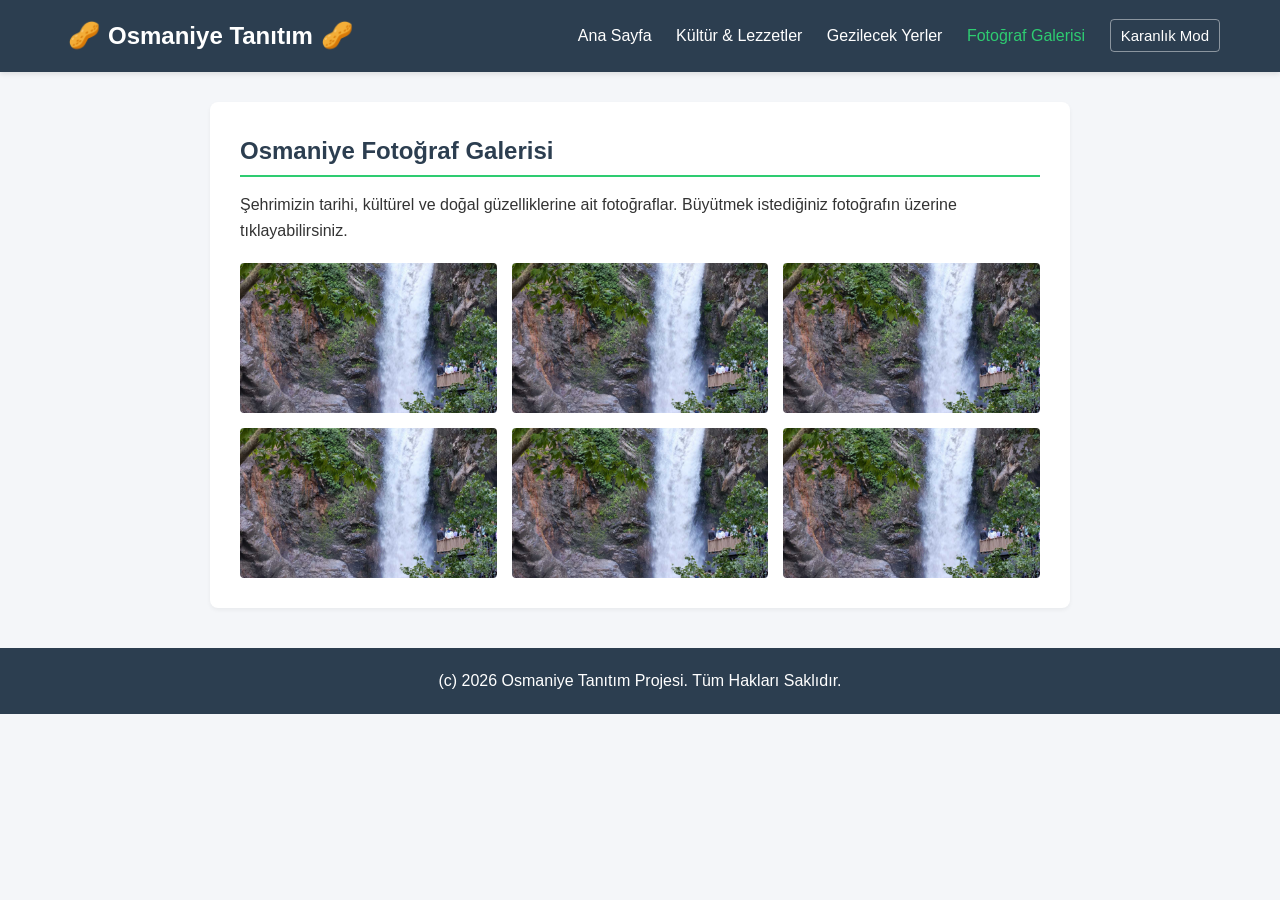
==== galeri.html @ b513a69b "Initial commit" ====
<!DOCTYPE html>
<html lang="tr">
<head>
    <meta charset="UTF-8">
    <meta name="viewport" content="width=device-width, initial-scale=1.0">
    <title>Fotoğraf Galerisi - Osmaniye</title>
    <link rel="stylesheet" href="style.css">
</head>
<body>

    <header class="navbar">
        <div class="nav-container">
            <a href="index.html" class="logo">
                <span class="logo-icon">🥜</span> Osmaniye Tanıtım <span class="logo-icon">🥜</span>
            </a>
            <nav class="nav-links">
                <a href="index.html">Ana Sayfa</a>
                <a href="kultur.html">Kültür & Lezzetler</a>
                <a href="gezilecek.html">Gezilecek Yerler</a>
                <a href="galeri.html" class="active">Fotoğraf Galerisi</a>
                <button type="button" id="themeToggle" class="theme-toggle">Karanlık Mod</button>
            </nav>
        </div>
    </header>

    <main class="container">
        <section class="content-card">
            <h2>Osmaniye Fotoğraf Galerisi</h2>
            <p>Şehrimizin tarihi, kültürel ve doğal güzelliklerine ait fotoğraflar. Büyütmek istediğiniz fotoğrafın üzerine tıklayabilirsiniz.</p>
            
            <div class="gallery-grid">
                <img src="images/selale.jpg" alt="Karaçay Şelalesi" class="gallery-item">
                <img src="images/selale.jpg" alt="Toprakkale Kalesi" class="gallery-item">
                <img src="images/selale.jpg" alt="Karatepe Müzesi" class="gallery-item">
                <img src="images/selale.jpg" alt="Kastabala Antik Kenti" class="gallery-item">
                <img src="images/selale.jpg" alt="Zorkun Yaylası" class="gallery-item">
                <img src="images/selale.jpg" alt="Osmaniye Fıstığı" class="gallery-item">
                </div>
        </section>
    </main>

    <div id="galleryModal" class="modal">
        <span class="modal-close" id="modalClose">&times;</span>
        <img class="modal-content" id="modalImg">
        <div id="modalCaption" class="modal-caption"></div>
    </div>

    <footer class="main-footer">
        <p>(c) 2026 Osmaniye Tanıtım Projesi. Tüm Hakları Saklıdır.</p>
    </footer>

    <script src="script.js"></script>
</body>
</html>
---- style.css ----
/* Genel Sayfa Ayarları */
* {
    margin: 0;
    padding: 0;
    box-sizing: border-box;
    font-family: 'Segoe UI', Tahoma, Geneva, Verdana, sans-serif;
}

body {
    background-color: #f4f6f9;
    color: #333;
    line-height: 1.6;
}

/* Üst Menü (Header) Tasarımı */
.navbar {
    background-color: #2c3e50;
    position: sticky;
    top: 0;
    z-index: 1000;
    box-shadow: 0 2px 5px rgba(0,0,0,0.1);
}

.nav-container {
    max-width: 1200px;
    margin: 0 auto;
    display: flex;
    justify-content: space-between;
    align-items: center;
    padding: 15px 20px;
}

.navbar .logo {
    color: #fff;
    text-decoration: none;
    font-size: 24px;
    font-weight: bold;
    display: flex;
    align-items: center;
}

.logo-icon {
    margin-right: 8px;
    margin-left: 8px;
    font-size: 26px;
}

.nav-links a {
    color: #fff;
    text-decoration: none;
    margin-left: 20px;
    font-size: 16px;
    transition: color 0.3s;
}

.nav-links a:hover, .nav-links a.active {
    color: #2ecc71;
}

.theme-toggle {
    background-color: transparent;
    color: #fff;
    border: 1px solid rgba(255,255,255,0.45);
    border-radius: 4px;
    padding: 7px 10px;
    margin-left: 20px;
    font-size: 15px;
    cursor: pointer;
    transition: background-color 0.3s, color 0.3s, border-color 0.3s;
}

.theme-toggle:hover {
    background-color: #2ecc71;
    border-color: #2ecc71;
    color: #1a252f;
}

/* İki Sütunlu Giriş Alanı Tasarımı (Hero) */
.hero-container {
    background-color: #2c3e50;
    display: flex;
    max-width: 1200px;
    margin: 20px auto;
    border-radius: 8px;
    overflow: hidden;
    min-height: 450px;
}

.hero-left {
    flex: 1;
    padding: 40px;
    display: flex;
    flex-direction: column;
    justify-content: center;
    color: #fff;
}

.hero-left h1 {
    font-size: 36px;
    margin-bottom: 15px;
    line-height: 1.2;
}

.hero-left p {
    font-size: 18px;
    color: #ecf0f1;
}

.hero-right {
    flex: 1;
    display: flex;
    justify-content: center;
    align-items: center;
    background: #1a252f;
    padding: 10px;
}

.hero-img-v2 {
    max-width: 100%;
    max-height: 450px;
    object-fit: contain;
    border-radius: 4px;
    box-shadow: 0 4px 8px rgba(0,0,0,0.3);
}

/* Ana İçerik Konteyneri */
.container {
    max-width: 900px;
    margin: 30px auto;
    padding: 0 20px;
}

/* İçerik Kartları */
.content-card {
    background: #fff;
    padding: 30px;
    margin-bottom: 25px;
    border-radius: 8px;
    box-shadow: 0 2px 4px rgba(0,0,0,0.05);
}

.content-card h2 {
    color: #2c3e50;
    margin-bottom: 15px;
    border-bottom: 2px solid #2ecc71;
    padding-bottom: 5px;
}

.content-card p {
    margin-bottom: 15px;
}

/* Kart İçi Görseller */
.main-img {
    width: 100%;
    max-height: 350px;
    object-fit: cover;
    border-radius: 6px;
    margin-top: 15px;
    box-shadow: 0 2px 5px rgba(0,0,0,0.1);
}

.compact-img {
    display: block;
    width: min(100%, 520px);
    height: auto;
    max-height: none;
    object-fit: contain;
    margin-left: auto;
    margin-right: auto;
}

/* Yorum Formu Tasarımı */
.comment-form {
    margin-top: 20px;
}

.form-group {
    margin-bottom: 15px;
}

.form-group label {
    display: block;
    margin-bottom: 5px;
    font-weight: bold;
}

.form-group input, .form-group textarea {
    width: 100%;
    padding: 10px;
    border: 1px solid #ccc;
    border-radius: 4px;
    font-size: 15px;
}

.btn-submit {
    background-color: #2c3e50;
    color: white;
    padding: 12px 20px;
    border: none;
    border-radius: 4px;
    cursor: pointer;
    font-size: 16px;
    width: 100%;
}

.btn-submit:hover {
    background-color: #2ecc71;
}

.error-msg {
    color: #e74c3c;
    font-size: 13px;
    display: block;
    margin-top: 5px;
}

.success-msg {
    color: #2ecc71;
    font-weight: bold;
    margin-top: 15px;
    text-align: center;
}

/* Sayfa Alt Bilgisi (Footer) */
.main-footer {
    background-color: #2c3e50;
    color: #fff;
    text-align: center;
    padding: 20px;
    margin-top: 40px;
}

/* Karanlık Mod */
body.dark-mode {
    background-color: #111827;
    color: #e5e7eb;
}

body.dark-mode .navbar,
body.dark-mode .main-footer,
body.dark-mode .hero-container {
    background-color: #0f172a;
}

body.dark-mode .hero-right {
    background-color: #020617;
}

body.dark-mode .content-card {
    background-color: #1f2937;
    color: #e5e7eb;
    box-shadow: 0 2px 8px rgba(0,0,0,0.35);
}

body.dark-mode .content-card h2,
body.dark-mode .content-card h3 {
    color: #f9fafb;
}

body.dark-mode .content-card p,
body.dark-mode .hero-left p {
    color: #d1d5db;
}

body.dark-mode .form-group input,
body.dark-mode .form-group textarea {
    background-color: #111827;
    color: #f9fafb;
    border-color: #4b5563;
}

body.dark-mode .theme-toggle {
    border-color: #2ecc71;
    color: #2ecc71;
}

/* Galeri Grid Yapısı */
.gallery-grid {
    display: grid;
    grid-template-columns: repeat(auto-fill, minmax(200px, 1fr));
    gap: 15px;
    margin-top: 20px;
}

.gallery-item {
    width: 100%;
    height: 150px;
    object-fit: cover;
    border-radius: 4px;
    cursor: pointer;
    transition: transform 0.2s, box-shadow 0.2s;
}

.gallery-item:hover {
    transform: scale(1.04);
    box-shadow: 0 4px 10px rgba(0,0,0,0.15);
}

/* JavaScript Lightbox Modal Tasarımı */
.modal {
    display: none;
    position: fixed;
    z-index: 2000;
    padding-top: 60px;
    left: 0;
    top: 0;
    width: 100%;
    height: 100%;
    background-color: rgba(0,0,0,0.9);
}

.modal-content {
    margin: auto;
    display: block;
    max-width: 80%;
    max-height: 75vh;
    object-fit: contain;
}

.modal-caption {
    margin: auto;
    display: block;
    width: 80%;
    text-align: center;
    color: #ccc;
    padding: 10px 0;
    font-size: 18px;
}

.modal-close {
    position: absolute;
    top: 15px;
    right: 35px;
    color: #f1f1f1;
    font-size: 40px;
    font-weight: bold;
    cursor: pointer;
}

.modal-close:hover {
    color: #2ecc71;
}

/* Mobil Uyum (Responsive) Ayarları */
@media (max-width: 768px) {
    .nav-container {
        flex-direction: column;
    }
    
    .nav-links {
        margin-top: 15px;
    }
    
    .nav-links a {
        margin: 0 10px;
    }

    .theme-toggle {
        display: block;
        margin: 12px auto 0;
    }

    .hero-container {
        flex-direction: column;
        margin: 10px;
    }

    .hero-left {
        padding: 20px;
        text-align: center;
    }

    .hero-left h1 {
        font-size: 28px;
    }

    .hero-img-v2 {
        max-height: 350px;
    }
}
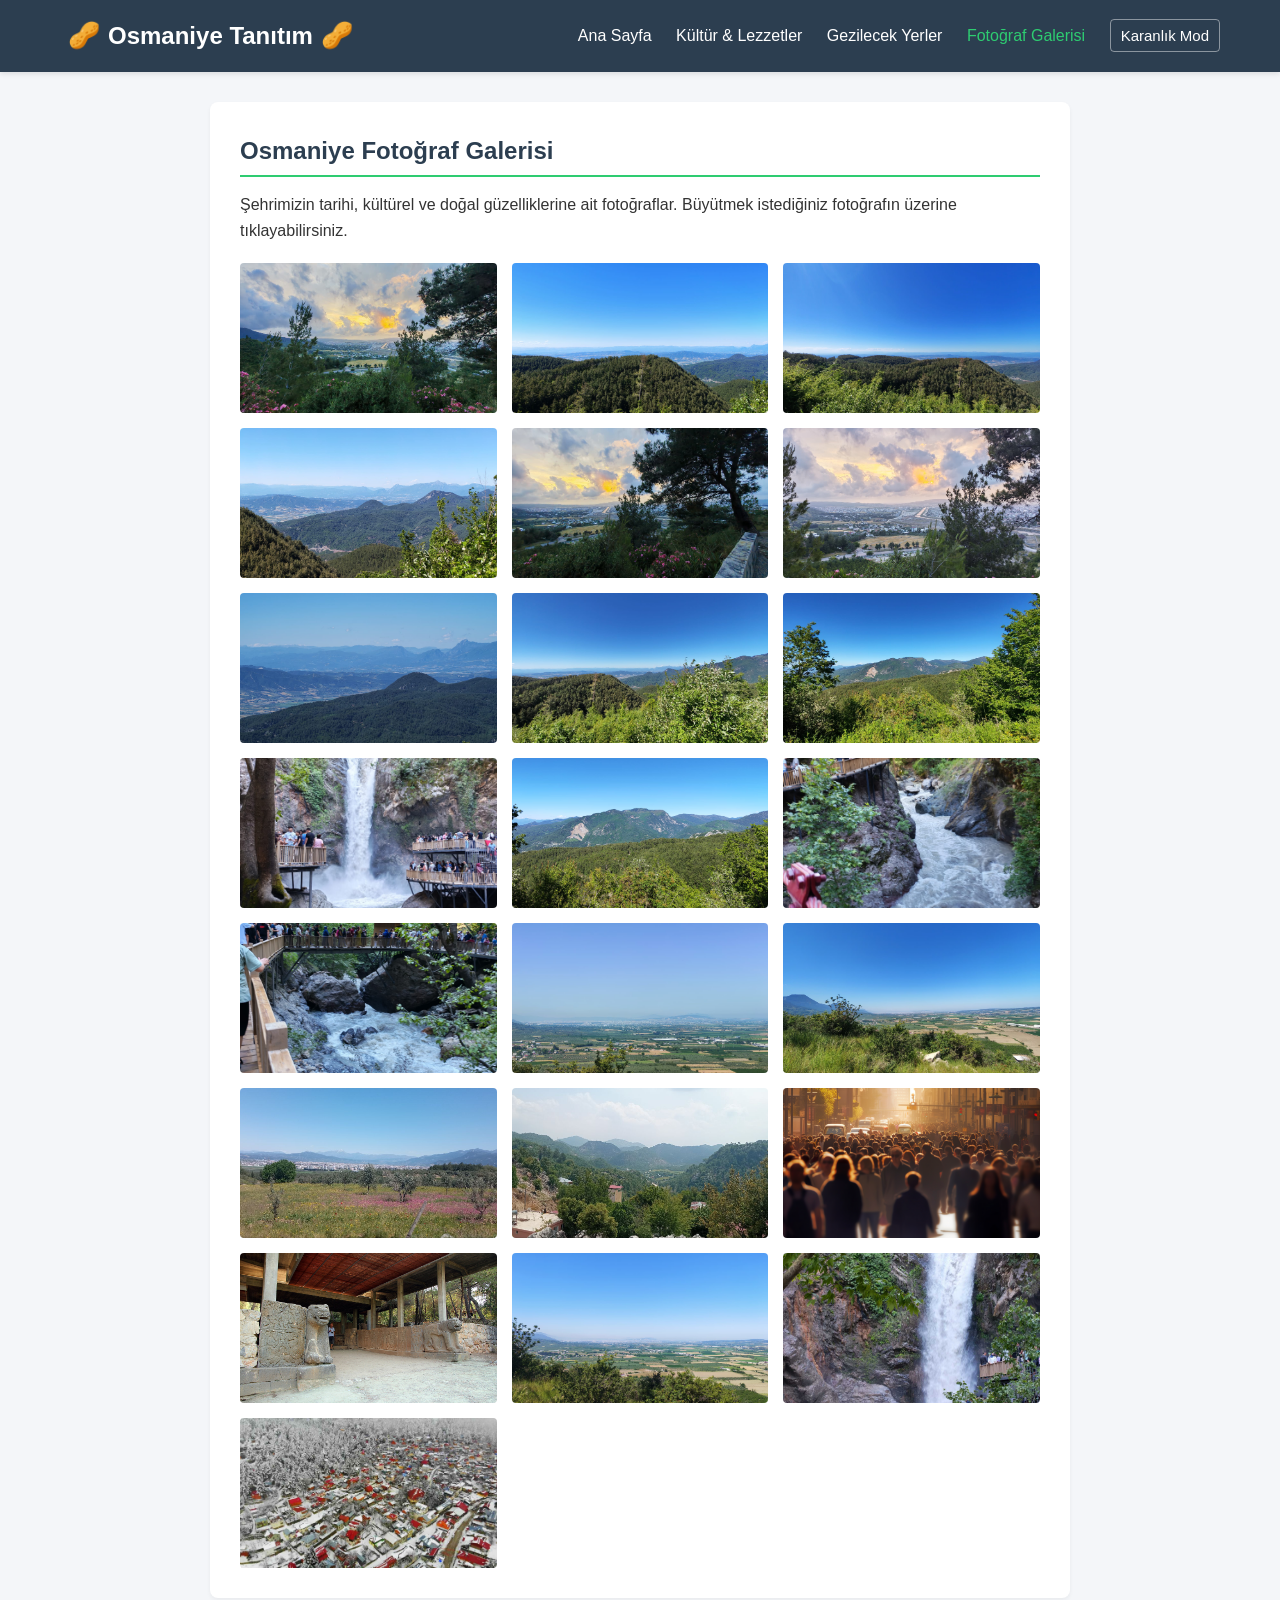
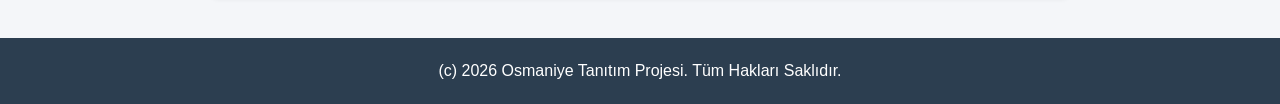
==== commit 4067b28d: "duzenleme" ====
--- a/galeri.html
+++ b/galeri.html
@@ -29,13 +29,29 @@
             <p>Şehrimizin tarihi, kültürel ve doğal güzelliklerine ait fotoğraflar. Büyütmek istediğiniz fotoğrafın üzerine tıklayabilirsiniz.</p>
             
             <div class="gallery-grid">
-                <img src="images/selale.jpg" alt="Karaçay Şelalesi" class="gallery-item">
-                <img src="images/selale.jpg" alt="Toprakkale Kalesi" class="gallery-item">
-                <img src="images/selale.jpg" alt="Karatepe Müzesi" class="gallery-item">
-                <img src="images/selale.jpg" alt="Kastabala Antik Kenti" class="gallery-item">
-                <img src="images/selale.jpg" alt="Zorkun Yaylası" class="gallery-item">
-                <img src="images/selale.jpg" alt="Osmaniye Fıstığı" class="gallery-item">
-                </div>
+                <img src="galeri/2.jpeg" alt="Osmaniye Galeri Fotoğrafı 2" class="gallery-item">
+                <img src="galeri/3.jpeg" alt="Osmaniye Galeri Fotoğrafı 3" class="gallery-item">
+                <img src="galeri/4.jpeg" alt="Osmaniye Galeri Fotoğrafı 4" class="gallery-item">
+                <img src="galeri/5.jpeg" alt="Osmaniye Galeri Fotoğrafı 5" class="gallery-item">
+                <img src="galeri/6.jpeg" alt="Osmaniye Galeri Fotoğrafı 6" class="gallery-item">
+                <img src="galeri/7.jpeg" alt="Osmaniye Galeri Fotoğrafı 7" class="gallery-item">
+                <img src="galeri/8.jpeg" alt="Osmaniye Galeri Fotoğrafı 8" class="gallery-item">
+                <img src="galeri/9.jpeg" alt="Osmaniye Galeri Fotoğrafı 9" class="gallery-item">
+                <img src="galeri/10.jpeg" alt="Osmaniye Galeri Fotoğrafı 10" class="gallery-item">
+                <img src="galeri/12.jpeg" alt="Osmaniye Galeri Fotoğrafı 12" class="gallery-item">
+                <img src="galeri/13.jpeg" alt="Osmaniye Galeri Fotoğrafı 13" class="gallery-item">
+                <img src="galeri/14.jpeg" alt="Osmaniye Galeri Fotoğrafı 14" class="gallery-item">
+                <img src="galeri/15.jpeg" alt="Osmaniye Galeri Fotoğrafı 15" class="gallery-item">
+                <img src="galeri/16.jpeg" alt="Osmaniye Galeri Fotoğrafı 16" class="gallery-item">
+                <img src="galeri/18.jpeg" alt="Osmaniye Galeri Fotoğrafı 18" class="gallery-item">
+                <img src="galeri/eskilik.jpg" alt="Osmaniye Tarihi Alan" class="gallery-item">
+                <img src="galeri/kadirlikoy.jpg" alt="Kadirli Köy Manzarası" class="gallery-item">
+                <img src="galeri/kalabalikfoto.jpg" alt="Osmaniye Şehir Hayatı" class="gallery-item">
+                <img src="galeri/karatepe.jpg" alt="Karatepe Aslantaş" class="gallery-item">
+                <img src="galeri/ova.jpeg" alt="Osmaniye Ovası" class="gallery-item">
+                <img src="galeri/selale.jpg" alt="Karaçay Şelalesi" class="gallery-item">
+                <img src="galeri/zorkunkis.jpeg" alt="Zorkun Kış Manzarası" class="gallery-item">
+            </div>
         </section>
     </main>
 
--- a/style.css
+++ b/style.css
@@ -1,4 +1,3 @@
-/* Genel Sayfa Ayarları */
 * {
     margin: 0;
     padding: 0;
@@ -12,7 +11,6 @@
     line-height: 1.6;
 }
 
-/* Üst Menü (Header) Tasarımı */
 .navbar {
     background-color: #2c3e50;
     position: sticky;
@@ -75,7 +73,6 @@
     color: #1a252f;
 }
 
-/* İki Sütunlu Giriş Alanı Tasarımı (Hero) */
 .hero-container {
     background-color: #2c3e50;
     display: flex;
@@ -123,14 +120,12 @@
     box-shadow: 0 4px 8px rgba(0,0,0,0.3);
 }
 
-/* Ana İçerik Konteyneri */
 .container {
     max-width: 900px;
     margin: 30px auto;
     padding: 0 20px;
 }
 
-/* İçerik Kartları */
 .content-card {
     background: #fff;
     padding: 30px;
@@ -150,7 +145,6 @@
     margin-bottom: 15px;
 }
 
-/* Kart İçi Görseller */
 .main-img {
     width: 100%;
     max-height: 350px;
@@ -170,7 +164,6 @@
     margin-right: auto;
 }
 
-/* Yorum Formu Tasarımı */
 .comment-form {
     margin-top: 20px;
 }
@@ -222,7 +215,6 @@
     text-align: center;
 }
 
-/* Sayfa Alt Bilgisi (Footer) */
 .main-footer {
     background-color: #2c3e50;
     color: #fff;
@@ -231,7 +223,6 @@
     margin-top: 40px;
 }
 
-/* Karanlık Mod */
 body.dark-mode {
     background-color: #111827;
     color: #e5e7eb;
@@ -275,7 +266,6 @@
     color: #2ecc71;
 }
 
-/* Galeri Grid Yapısı */
 .gallery-grid {
     display: grid;
     grid-template-columns: repeat(auto-fill, minmax(200px, 1fr));
@@ -297,7 +287,6 @@
     box-shadow: 0 4px 10px rgba(0,0,0,0.15);
 }
 
-/* JavaScript Lightbox Modal Tasarımı */
 .modal {
     display: none;
     position: fixed;
@@ -342,7 +331,6 @@
     color: #2ecc71;
 }
 
-/* Mobil Uyum (Responsive) Ayarları */
 @media (max-width: 768px) {
     .nav-container {
         flex-direction: column;
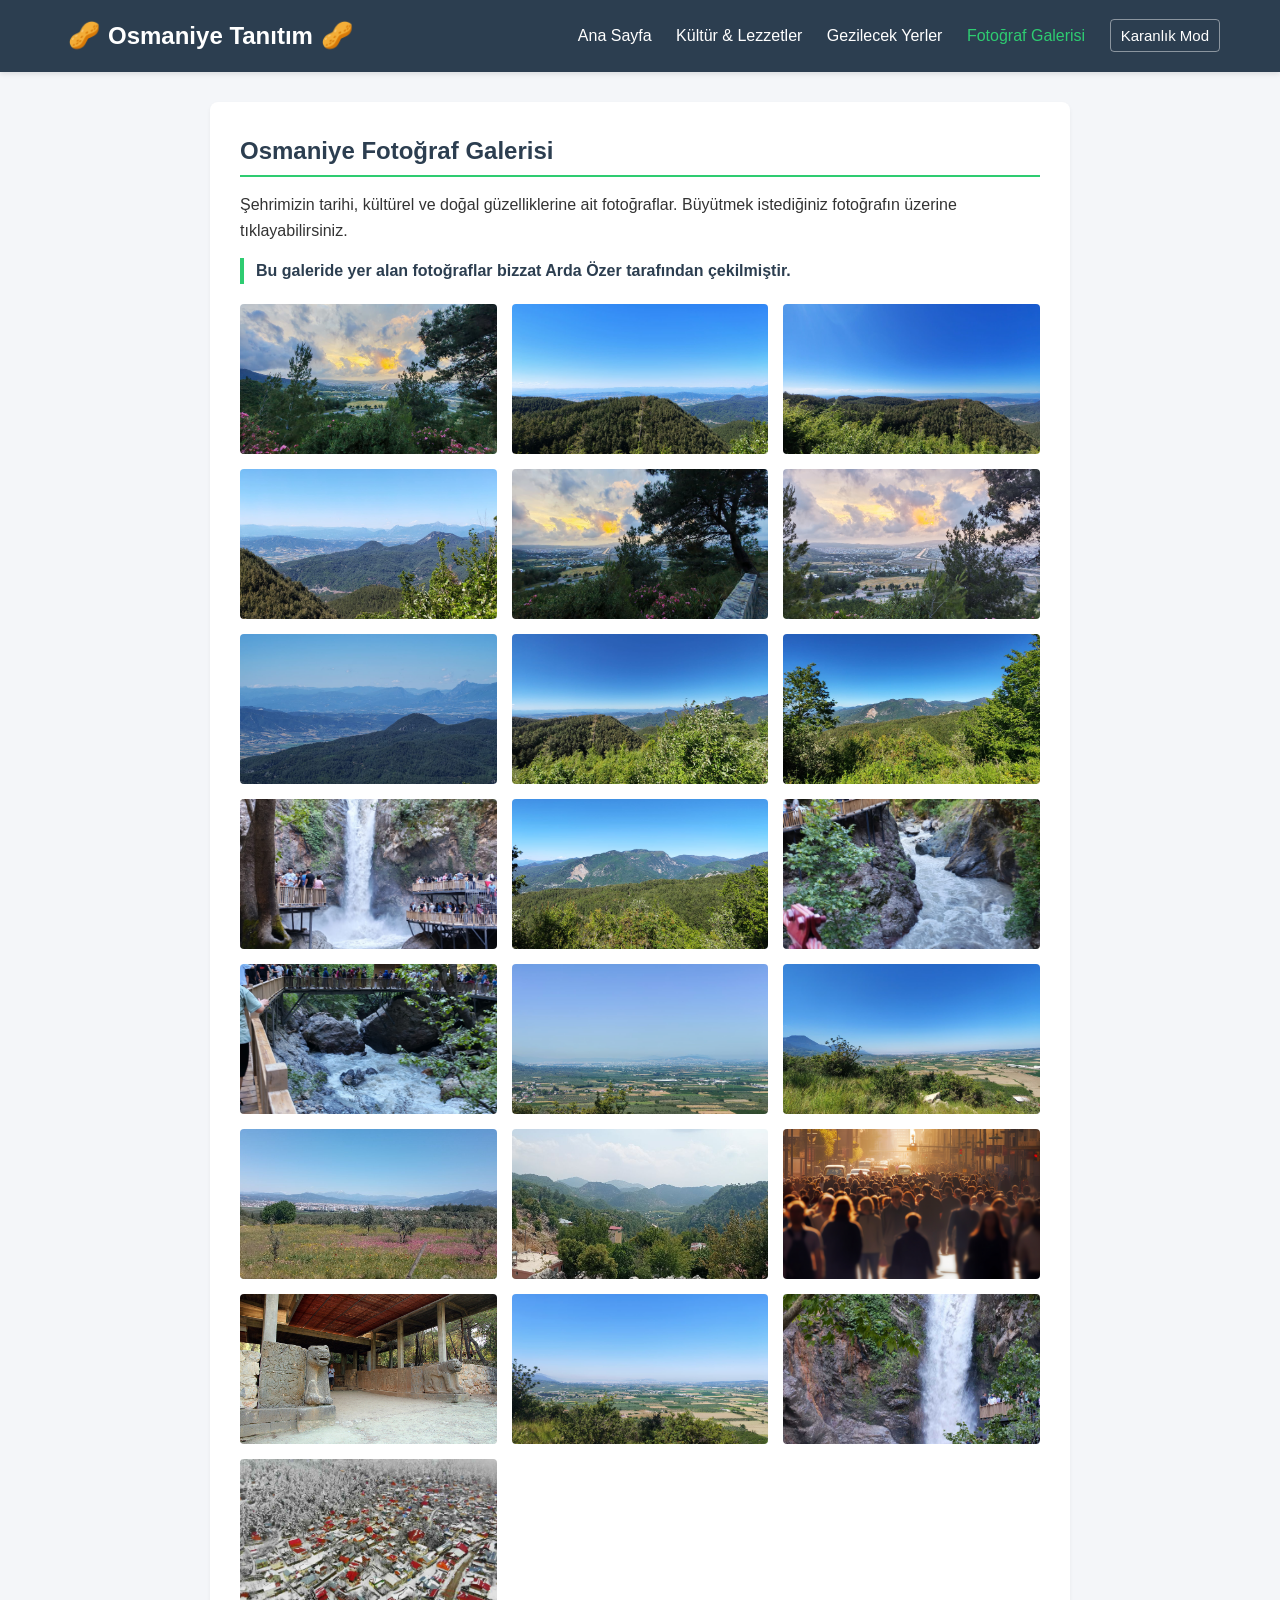
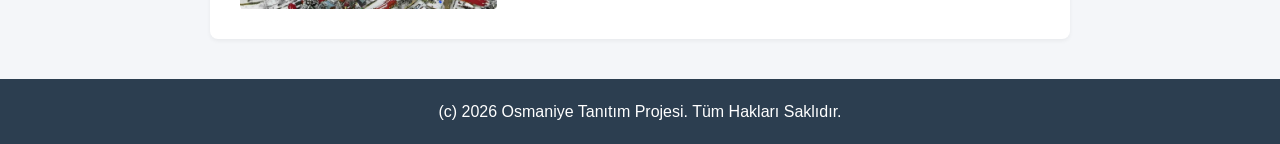
==== commit 6ce83ae8: "duzeltme" ====
--- a/galeri.html
+++ b/galeri.html
@@ -18,39 +18,40 @@
                 <a href="kultur.html">Kültür & Lezzetler</a>
                 <a href="gezilecek.html">Gezilecek Yerler</a>
                 <a href="galeri.html" class="active">Fotoğraf Galerisi</a>
-                <button type="button" id="themeToggle" class="theme-toggle">Karanlık Mod</button>
+                <button type="button" id="themeToggle" class="tema-butonu">Karanlık Mod</button>
             </nav>
         </div>
     </header>
 
     <main class="container">
-        <section class="content-card">
+        <section class="icerik-karti">
             <h2>Osmaniye Fotoğraf Galerisi</h2>
             <p>Şehrimizin tarihi, kültürel ve doğal güzelliklerine ait fotoğraflar. Büyütmek istediğiniz fotoğrafın üzerine tıklayabilirsiniz.</p>
+            <p class="galeri-notu">Bu galeride yer alan fotoğraflar bizzat Arda Özer tarafından çekilmiştir.</p>
             
-            <div class="gallery-grid">
-                <img src="galeri/2.jpeg" alt="Osmaniye Galeri Fotoğrafı 2" class="gallery-item">
-                <img src="galeri/3.jpeg" alt="Osmaniye Galeri Fotoğrafı 3" class="gallery-item">
-                <img src="galeri/4.jpeg" alt="Osmaniye Galeri Fotoğrafı 4" class="gallery-item">
-                <img src="galeri/5.jpeg" alt="Osmaniye Galeri Fotoğrafı 5" class="gallery-item">
-                <img src="galeri/6.jpeg" alt="Osmaniye Galeri Fotoğrafı 6" class="gallery-item">
-                <img src="galeri/7.jpeg" alt="Osmaniye Galeri Fotoğrafı 7" class="gallery-item">
-                <img src="galeri/8.jpeg" alt="Osmaniye Galeri Fotoğrafı 8" class="gallery-item">
-                <img src="galeri/9.jpeg" alt="Osmaniye Galeri Fotoğrafı 9" class="gallery-item">
-                <img src="galeri/10.jpeg" alt="Osmaniye Galeri Fotoğrafı 10" class="gallery-item">
-                <img src="galeri/12.jpeg" alt="Osmaniye Galeri Fotoğrafı 12" class="gallery-item">
-                <img src="galeri/13.jpeg" alt="Osmaniye Galeri Fotoğrafı 13" class="gallery-item">
-                <img src="galeri/14.jpeg" alt="Osmaniye Galeri Fotoğrafı 14" class="gallery-item">
-                <img src="galeri/15.jpeg" alt="Osmaniye Galeri Fotoğrafı 15" class="gallery-item">
-                <img src="galeri/16.jpeg" alt="Osmaniye Galeri Fotoğrafı 16" class="gallery-item">
-                <img src="galeri/18.jpeg" alt="Osmaniye Galeri Fotoğrafı 18" class="gallery-item">
-                <img src="galeri/eskilik.jpg" alt="Osmaniye Tarihi Alan" class="gallery-item">
-                <img src="galeri/kadirlikoy.jpg" alt="Kadirli Köy Manzarası" class="gallery-item">
-                <img src="galeri/kalabalikfoto.jpg" alt="Osmaniye Şehir Hayatı" class="gallery-item">
-                <img src="galeri/karatepe.jpg" alt="Karatepe Aslantaş" class="gallery-item">
-                <img src="galeri/ova.jpeg" alt="Osmaniye Ovası" class="gallery-item">
-                <img src="galeri/selale.jpg" alt="Karaçay Şelalesi" class="gallery-item">
-                <img src="galeri/zorkunkis.jpeg" alt="Zorkun Kış Manzarası" class="gallery-item">
+            <div class="galeri-izgara">
+                <img src="galeri/2.jpeg" alt="Osmaniye Galeri Fotoğrafı 2" class="galeri-ogesi">
+                <img src="galeri/3.jpeg" alt="Osmaniye Galeri Fotoğrafı 3" class="galeri-ogesi">
+                <img src="galeri/4.jpeg" alt="Osmaniye Galeri Fotoğrafı 4" class="galeri-ogesi">
+                <img src="galeri/5.jpeg" alt="Osmaniye Galeri Fotoğrafı 5" class="galeri-ogesi">
+                <img src="galeri/6.jpeg" alt="Osmaniye Galeri Fotoğrafı 6" class="galeri-ogesi">
+                <img src="galeri/7.jpeg" alt="Osmaniye Galeri Fotoğrafı 7" class="galeri-ogesi">
+                <img src="galeri/8.jpeg" alt="Osmaniye Galeri Fotoğrafı 8" class="galeri-ogesi">
+                <img src="galeri/9.jpeg" alt="Osmaniye Galeri Fotoğrafı 9" class="galeri-ogesi">
+                <img src="galeri/10.jpeg" alt="Osmaniye Galeri Fotoğrafı 10" class="galeri-ogesi">
+                <img src="galeri/12.jpeg" alt="Osmaniye Galeri Fotoğrafı 12" class="galeri-ogesi">
+                <img src="galeri/13.jpeg" alt="Osmaniye Galeri Fotoğrafı 13" class="galeri-ogesi">
+                <img src="galeri/14.jpeg" alt="Osmaniye Galeri Fotoğrafı 14" class="galeri-ogesi">
+                <img src="galeri/15.jpeg" alt="Osmaniye Galeri Fotoğrafı 15" class="galeri-ogesi">
+                <img src="galeri/16.jpeg" alt="Osmaniye Galeri Fotoğrafı 16" class="galeri-ogesi">
+                <img src="galeri/18.jpeg" alt="Osmaniye Galeri Fotoğrafı 18" class="galeri-ogesi">
+                <img src="galeri/eskilik.jpg" alt="Osmaniye Tarihi Alan" class="galeri-ogesi">
+                <img src="galeri/kadirlikoy.jpg" alt="Kadirli Köy Manzarası" class="galeri-ogesi">
+                <img src="galeri/kalabalikfoto.jpg" alt="Osmaniye Şehir Hayatı" class="galeri-ogesi">
+                <img src="galeri/karatepe.jpg" alt="Karatepe Aslantaş" class="galeri-ogesi">
+                <img src="galeri/ova.jpeg" alt="Osmaniye Ovası" class="galeri-ogesi">
+                <img src="galeri/selale.jpg" alt="Karaçay Şelalesi" class="galeri-ogesi">
+                <img src="galeri/zorkunkis.jpeg" alt="Zorkun Kış Manzarası" class="galeri-ogesi">
             </div>
         </section>
     </main>
@@ -61,7 +62,7 @@
         <div id="modalCaption" class="modal-caption"></div>
     </div>
 
-    <footer class="main-footer">
+    <footer class="alt-bilgi">
         <p>(c) 2026 Osmaniye Tanıtım Projesi. Tüm Hakları Saklıdır.</p>
     </footer>
 
--- a/style.css
+++ b/style.css
@@ -55,7 +55,7 @@
     color: #2ecc71;
 }
 
-.theme-toggle {
+.tema-butonu {
     background-color: transparent;
     color: #fff;
     border: 1px solid rgba(255,255,255,0.45);
@@ -67,13 +67,13 @@
     transition: background-color 0.3s, color 0.3s, border-color 0.3s;
 }
 
-.theme-toggle:hover {
+.tema-butonu:hover {
     background-color: #2ecc71;
     border-color: #2ecc71;
     color: #1a252f;
 }
 
-.hero-container {
+.tanitim-alani {
     background-color: #2c3e50;
     display: flex;
     max-width: 1200px;
@@ -83,7 +83,7 @@
     min-height: 450px;
 }
 
-.hero-left {
+.tanitim-sol {
     flex: 1;
     padding: 40px;
     display: flex;
@@ -92,18 +92,18 @@
     color: #fff;
 }
 
-.hero-left h1 {
+.tanitim-sol h1 {
     font-size: 36px;
     margin-bottom: 15px;
     line-height: 1.2;
 }
 
-.hero-left p {
+.tanitim-sol p {
     font-size: 18px;
     color: #ecf0f1;
 }
 
-.hero-right {
+.tanitim-sag {
     flex: 1;
     display: flex;
     justify-content: center;
@@ -112,7 +112,7 @@
     padding: 10px;
 }
 
-.hero-img-v2 {
+.tanitim-gorseli {
     max-width: 100%;
     max-height: 450px;
     object-fit: contain;
@@ -126,7 +126,7 @@
     padding: 0 20px;
 }
 
-.content-card {
+.icerik-karti {
     background: #fff;
     padding: 30px;
     margin-bottom: 25px;
@@ -134,18 +134,18 @@
     box-shadow: 0 2px 4px rgba(0,0,0,0.05);
 }
 
-.content-card h2 {
+.icerik-karti h2 {
     color: #2c3e50;
     margin-bottom: 15px;
     border-bottom: 2px solid #2ecc71;
     padding-bottom: 5px;
 }
 
-.content-card p {
+.icerik-karti p {
     margin-bottom: 15px;
 }
 
-.main-img {
+.ana-gorsel {
     width: 100%;
     max-height: 350px;
     object-fit: cover;
@@ -154,7 +154,7 @@
     box-shadow: 0 2px 5px rgba(0,0,0,0.1);
 }
 
-.compact-img {
+.kucuk-gorsel {
     display: block;
     width: min(100%, 520px);
     height: auto;
@@ -164,21 +164,21 @@
     margin-right: auto;
 }
 
-.comment-form {
+.yorum-formu {
     margin-top: 20px;
 }
 
-.form-group {
+.form-grubu {
     margin-bottom: 15px;
 }
 
-.form-group label {
+.form-grubu label {
     display: block;
     margin-bottom: 5px;
     font-weight: bold;
 }
 
-.form-group input, .form-group textarea {
+.form-grubu input, .form-grubu textarea {
     width: 100%;
     padding: 10px;
     border: 1px solid #ccc;
@@ -186,7 +186,7 @@
     font-size: 15px;
 }
 
-.btn-submit {
+.gonder-butonu {
     background-color: #2c3e50;
     color: white;
     padding: 12px 20px;
@@ -197,25 +197,25 @@
     width: 100%;
 }
 
-.btn-submit:hover {
+.gonder-butonu:hover {
     background-color: #2ecc71;
 }
 
-.error-msg {
+.hata-mesaji {
     color: #e74c3c;
     font-size: 13px;
     display: block;
     margin-top: 5px;
 }
 
-.success-msg {
+.basari-mesaji {
     color: #2ecc71;
     font-weight: bold;
     margin-top: 15px;
     text-align: center;
 }
 
-.main-footer {
+.alt-bilgi {
     background-color: #2c3e50;
     color: #fff;
     text-align: center;
@@ -229,51 +229,62 @@
 }
 
 body.dark-mode .navbar,
-body.dark-mode .main-footer,
-body.dark-mode .hero-container {
+body.dark-mode .alt-bilgi,
+body.dark-mode .tanitim-alani {
     background-color: #0f172a;
 }
 
-body.dark-mode .hero-right {
+body.dark-mode .tanitim-sag {
     background-color: #020617;
 }
 
-body.dark-mode .content-card {
+body.dark-mode .icerik-karti {
     background-color: #1f2937;
     color: #e5e7eb;
     box-shadow: 0 2px 8px rgba(0,0,0,0.35);
 }
 
-body.dark-mode .content-card h2,
-body.dark-mode .content-card h3 {
+body.dark-mode .icerik-karti h2,
+body.dark-mode .icerik-karti h3 {
     color: #f9fafb;
 }
 
-body.dark-mode .content-card p,
-body.dark-mode .hero-left p {
+body.dark-mode .icerik-karti p,
+body.dark-mode .tanitim-sol p {
     color: #d1d5db;
 }
 
-body.dark-mode .form-group input,
-body.dark-mode .form-group textarea {
+body.dark-mode .galeri-notu {
+    color: #f9fafb;
+}
+
+body.dark-mode .form-grubu input,
+body.dark-mode .form-grubu textarea {
     background-color: #111827;
     color: #f9fafb;
     border-color: #4b5563;
 }
 
-body.dark-mode .theme-toggle {
+body.dark-mode .tema-butonu {
     border-color: #2ecc71;
     color: #2ecc71;
 }
 
-.gallery-grid {
+.galeri-izgara {
     display: grid;
     grid-template-columns: repeat(auto-fill, minmax(200px, 1fr));
     gap: 15px;
     margin-top: 20px;
 }
 
-.gallery-item {
+.galeri-notu {
+    color: #2c3e50;
+    font-weight: 600;
+    border-left: 4px solid #2ecc71;
+    padding-left: 12px;
+}
+
+.galeri-ogesi {
     width: 100%;
     height: 150px;
     object-fit: cover;
@@ -282,7 +293,7 @@
     transition: transform 0.2s, box-shadow 0.2s;
 }
 
-.gallery-item:hover {
+.galeri-ogesi:hover {
     transform: scale(1.04);
     box-shadow: 0 4px 10px rgba(0,0,0,0.15);
 }
@@ -344,26 +355,26 @@
         margin: 0 10px;
     }
 
-    .theme-toggle {
+    .tema-butonu {
         display: block;
         margin: 12px auto 0;
     }
 
-    .hero-container {
+    .tanitim-alani {
         flex-direction: column;
         margin: 10px;
     }
 
-    .hero-left {
+    .tanitim-sol {
         padding: 20px;
         text-align: center;
     }
 
-    .hero-left h1 {
+    .tanitim-sol h1 {
         font-size: 28px;
     }
 
-    .hero-img-v2 {
+    .tanitim-gorseli {
         max-height: 350px;
     }
 }
